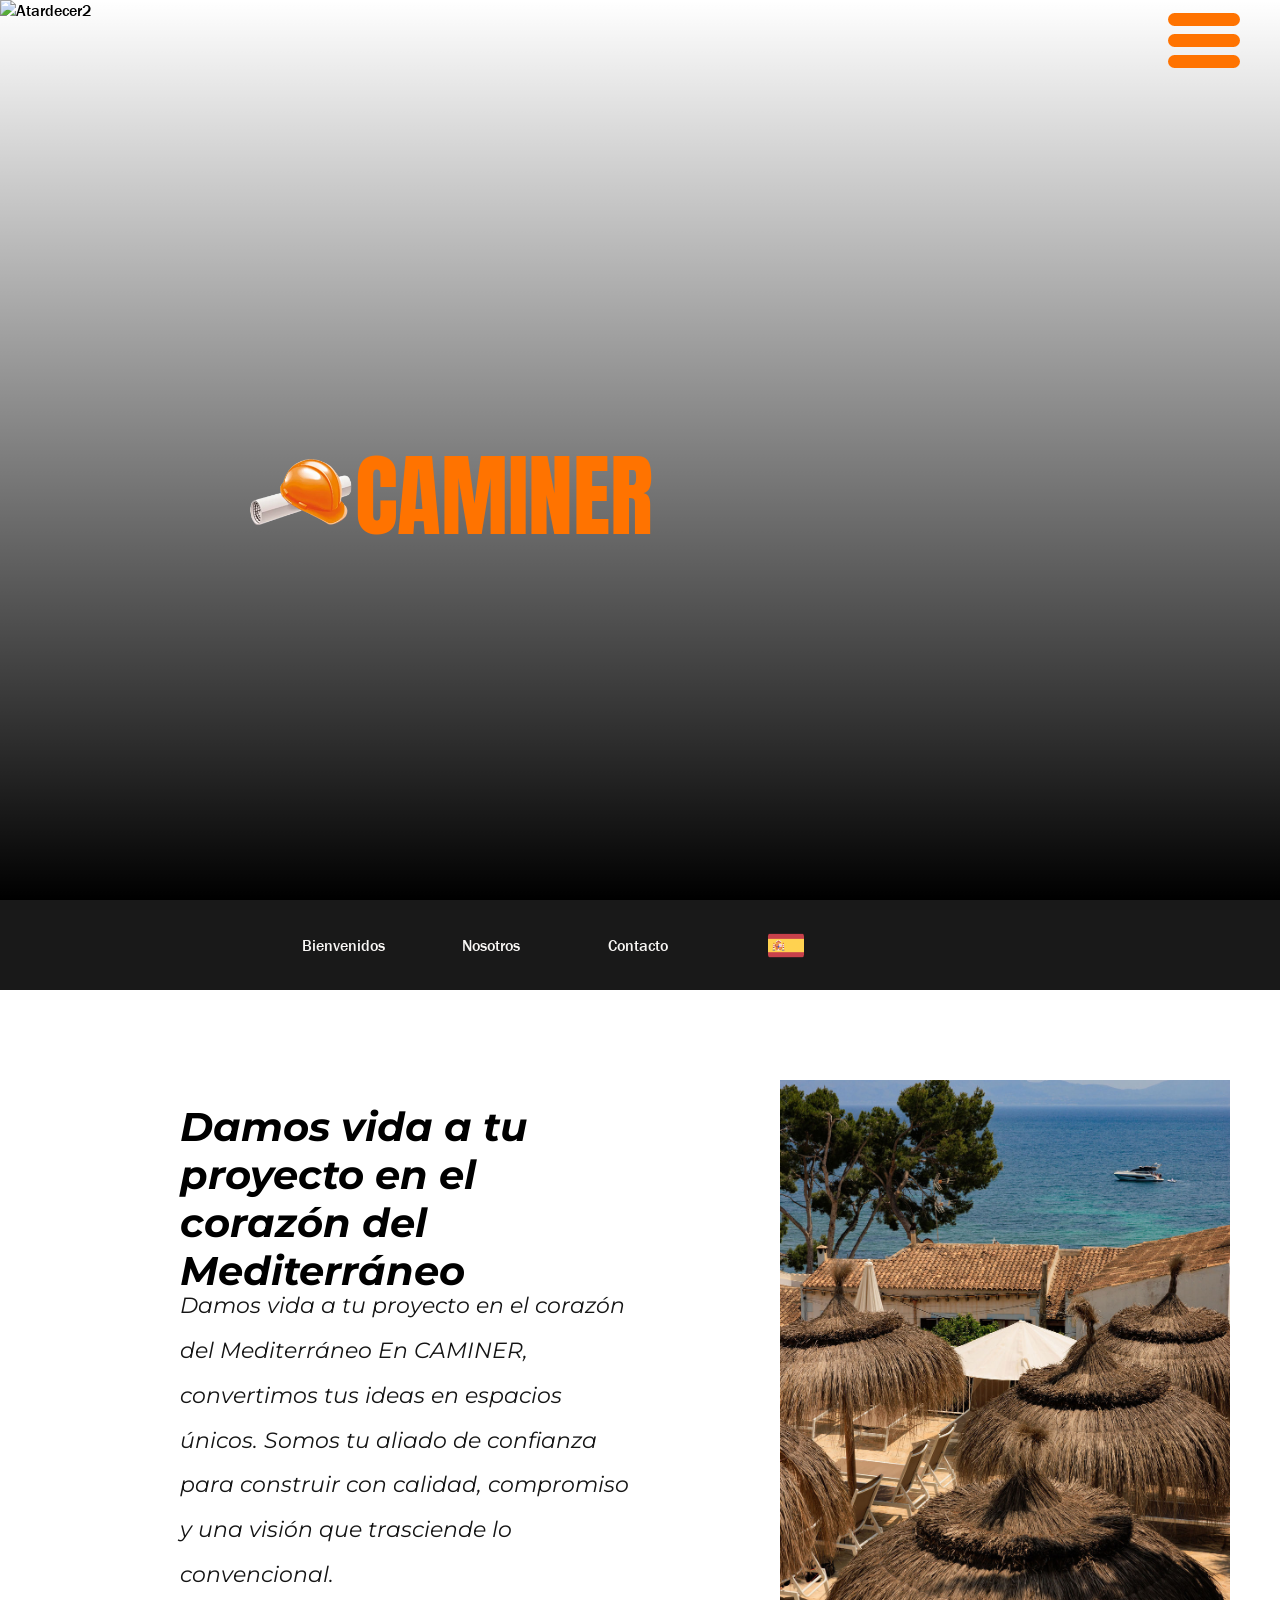
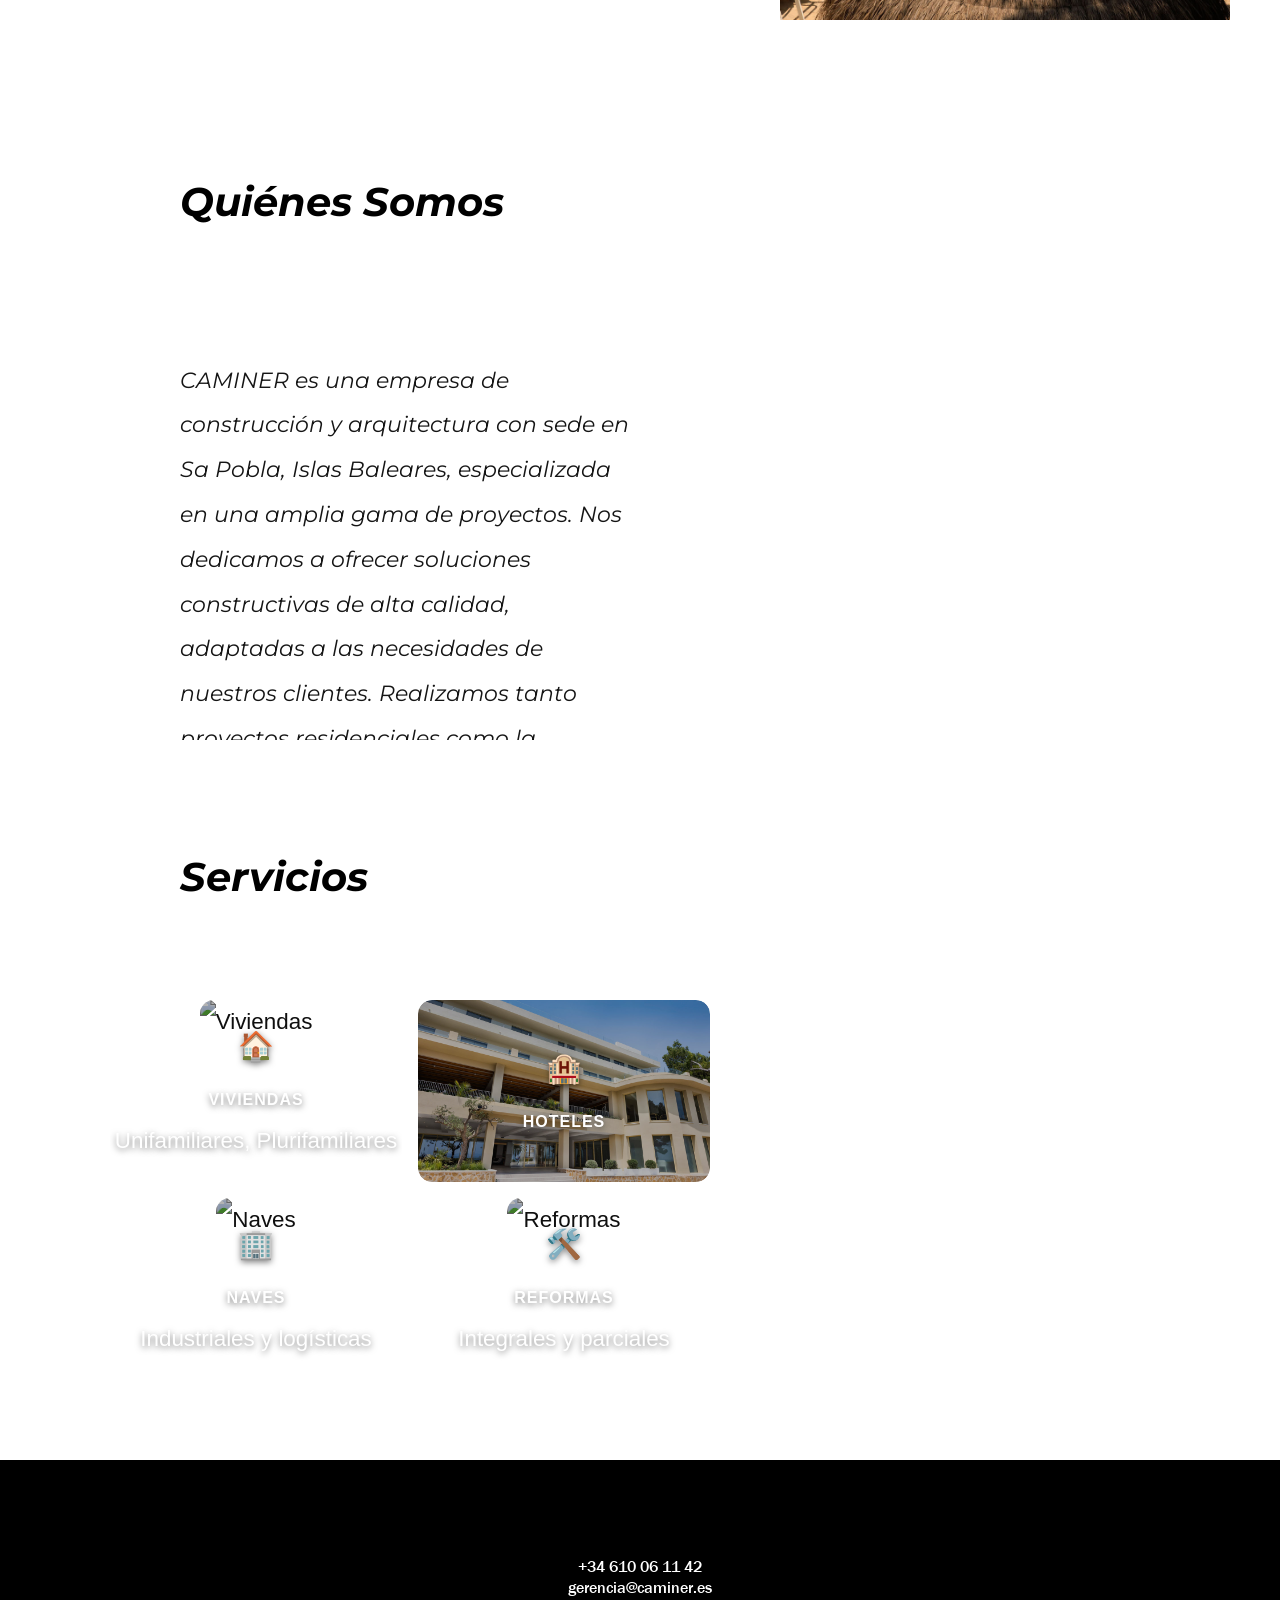
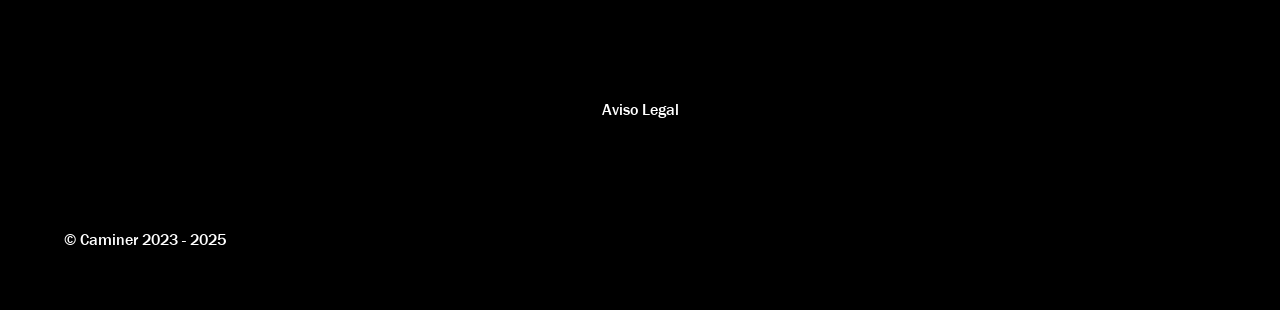
==== index.html @ f2d99aca "primer commit" ====
<!doctype html>
<html lang="en">
  <head>
    <meta charset="UTF-8" />
    <meta name="viewport" content="width=device-width, initial-scale=1.0" />
    <title>CAMINER</title>
    <link rel="icon" href="/fotos/LogoPNG.png" />
    <script
      src="https://kit.fontawesome.com/0a29920cf8.js"
      crossorigin="anonymous"
    ></script>
    <link rel="stylesheet" href="/css/style.css" />
    <script src="/js/main.js"></script>
  </head>
  <body>
    <div class="loader">
      <div class="svg-container">
        <svg
          id="plano"
          class="svg-path"
          xmlns="http://www.w3.org/2000/svg"
          viewBox="-10 -8 20 20"
        >
          <path
            d="M7.917 -1.957 C8.501 -1.906 8.955 -1.225 9.037 -0.065 C 9.062 0.265 9.106 1.117 8.666 1.589 L -8.219 7.224 C -8.508 7.317 -9.409 6.74 -9.674 5.322 C -9.698 5.13 -10.094 3.447 -9.133 2.642 z"
          />
        </svg>
        <svg
          id="casco"
          class="svg-path"
          xmlns="http://www.w3.org/2000/svg"
          viewBox="-10 -8 20 20"
        >
          <path
            d="M-3.652 -0.664 C -4.142 -0.344 -4.769 0.965 -3.357 2.422 C -2.365 3.395 -1.419 4.096 0.082 4.575 C 1.655 5.305 3.324 6.202 4.918 7.115 C 5.662 7.248 6.826 6.737 7.335 6.31 C 7.852 5.915 8.917 4.66 7.809 3.508 C 7.591 3.255 7.364 3.01 7.159 2.776 C 7.351 0.688 7.434 -1.425 5.561 -3.326 C 4.387 -4.686 2.113 -5.089 0.947 -4.961 C 0.49 -4.911 -2.585 -4.52 -3.652 -0.664 Z"
          />
        </svg>
      </div>
    </div>

    <div id="close__nav">
      <div id="menubar__1" class="menubar"></div>
      <div id="menubar__2" class="menubar"></div>
      <div id="menubar__3" class="menubar"></div>
    </div>
    <div id="div__drop">
      <nav id="nav">
        <ul id="nav__ul">
          <div title="logo caminer" id="logo__container__nav">
            <img
              title="logo caminer"
              id="logo__img__nav"
              src="/fotos/LogoPNG.png"
              alt="404"
            />
            <h1 id="header__div__h1__nav">CAMINER</h1>
          </div>
          <div id="state__changer__nav">
            <div id="state__changer__nav__modo">
              <!-- <p title="modo brillo" id="state__changer__nav__modo__p">Modo Oscuro <i class="fa-solid fa-moon"></i></p>-->
            </div>
            <div title="cambiar idioma" id="otrosIdiomasContainer">
              <div title="espanol" id="espanol__circle">
                <div id="espanol" class="header__nav__idioma__logo"></div>
              </div>
              <div title="english" id="ingles__circle">
                <div id="ingles" class="header__nav__idioma__logo"></div>
              </div>
              <!--    
                        <div title="deutsch" id="alemna__circle">
                            <div id="aleman" class="header__nav__idioma__logo"></div>
                        </div>
                        <div title="catala" id="catalan__circle">
                            <div id="catalan" class="header__nav__idioma__logo"></div>
                        </div>-->
            </div>
            <div title="cambiar idioma" id="state__changer__nav__idioma">
              <div
                id="espanol__container__nav"
                class="header__nav__idioma__nav"
              >
                <div id="espanol" class="header__nav__idioma__logo"></div>
              </div>
            </div>
          </div>
          <a title="index" href="index.html">
            <li id="nav1" class="nav__text">
              <p><b class="num__nav">1.</b>Home</p>
            </li>
          </a>
          <a title="contacto" href="/html/nosotros.html">
            <li id="nav2" class="nav__text">
              <p><b class="num__nav">2.</b>Contacto</p>
            </li>
          </a>

          <a href="/html/galeria_proyectos.html">
            <li id="nav3" class="nav__text">
              <p><b class="num__nav">3.</b>Galeria</p>
            </li>
          </a>
        </ul>
      </nav>
      <div id="image__changer">
        <iframe
          src="https://www.nuestrocatalogo.es/video/526356976?ap=false"
          scrolling="no"
          frameborder="no"
          align="center"
          height="100%"
          width="100%"
          allowfullscreen
        ></iframe>
        <!--
            <img id="nav__img__1" class="image__changer__img" src="../fotos_obra/Cocina.jpeg" alt="image not found">
            <img id="nav__img__2" class="image__changer__img" src="../fotos_obra/Pasillo.jpeg" alt="image not found">
            <img id="nav__img__3" class="image__changer__img" src="../fotos_obra/Tejas5.jpeg" alt="image not found">
            <img id="nav__img__4" class="image__changer__img" src="../fotos_obra/LaEscalera2.jpeg" alt="image not found">
            <img id="nav__img__5" class="image__changer__img" src="../fotos_obra/Escaleras.jpeg" alt="image not found">
            <img id="nav__img__6" class="image__changer__img" src="../fotos_obra/Scafolding.jpeg" alt="image not found">
            <img id="nav__img__7" class="image__changer__img" src="../fotos_obra/Marcas.jpeg" alt="image not found">
            -->
      </div>
    </div>
    <div id="main__image" class="">
      <!-- <div id="info__contacto">
            <h1 class="info__contacto__titulo">CONTACTO</h1>
            <div id="num__telef"><p>+34 610 06 11 42</p><p>Carrer Gran 112, 07420, Sa Pobla, Illes Balears</p><p>email@caminer.com</p></div>
        </div>-->
      <img
        class="main__image__img"
        src="/fotos_obra/final/1. PORTADA.JPG"
        alt="Atardecer2"
      />
      <!--  <div id="info">
            <div><p>
                <i class="fa-solid fa-phone"></i>   
                <a href="tel:+34610061142">+34 610 06 11 42</a>
            </p></div>
            <div><p>
                <i class="fa-solid fa-envelope"></i>    
                <a href="mailto:gerencia@caminer.es">gerencia@caminer.es</a>
            </p></div>
        </div>-->
    </div>

    <div id="realBody">
      <div id="header__div">
        <div id="logo__container">
          <img id="logo__img" src="/fotos/LogoPNG.png" alt="404" />
          <h1 id="header__div__h1">CAMINER</h1>
        </div>
        <div id="no__logo__container">
          <div id="header__nav__contacto" class="header__nav">
            <p>Contacto</p>
          </div>
          <div id="header__nav__nosotros" class="header__nav">
            <p>Nosotros</p>
          </div>
          <div id="header__nav__clientes" class="header__nav">
            <p>Clientes</p>
          </div>
          <div id="modoOscuroClaro" class="header__nav">
            <p id="modoOscuroClaro__p">
              Modo Oscuro <i class="fa-solid fa-moon"></i>
            </p>
          </div>
          <div id="header__nav__idioma" class="header__nav">
            <div id="espanol__container" class="header__nav__idioma">
              <div id="espanol" class="header__nav__idioma__logo"></div>
            </div>
            <div id="ingles__container" class="header__nav__idioma">
              <div id="ingles" class="header__nav__idioma__logo"></div>
            </div>
            <div id="aleman__container" class="header__nav__idioma">
              <div id="aleman" class="header__nav__idioma__logo"></div>
            </div>
            <div id="catalan__container" class="header__nav__idioma">
              <div id="catalan" class="header__nav__idioma__logo"></div>
            </div>
          </div>
        </div>
      </div>

      <div id="goup">
        <div id="flecha1" class="flecha"></div>
        <div id="flecha2" class="flecha"></div>
      </div>
      <div id="article__wrapper">
        <!-- <div id="ultimasobras"><h1>
                <div class="separador">
                <hr class="solid">
            </div></h1></div>
        -->
        <!--
                <div id="image-scroller">
                    
                    <button id="left-button">
                        <div class="left-button-arrow" id="left-button-arrow1" title="left-button"></div>
                        <div class="left-button-arrow" id="left-button-arrow2" title="right-button"></div>
                    </button>
                    <div id="images">
                        <a href="proyectos/proyecto__1.html">
                        <div class="images__container proyecto1">
                            <p class="vermas">ver más</p>
                            <img class="images__container__img" src="../fotos_por_obra/obra1/imgObra1__1.jpeg" alt="Image 1">
                        </div>
                        </a>
                        <a href="proyectos/proyecto__2.html">
                        <div class="images__container proyecto2">
                            <p class="vermas">ver más</p>
                            <img class="images__container__img" src="../fotos_por_obra/obra2/imgObra2__1.JPG" alt="Image 2">
                        </div>
                    </a>
                        <a href="proyectos/proyecto__1.html">
                        <div class="images__container proyecto1">
                            <p class="vermas">ver más</p>
                            <img class="images__container__img" src="../fotos_por_obra/obra1/imgObra1__1.jpeg" alt="Image 1">
                        </div>
                    </a>
                        <a href="proyectos/proyecto__2.html">
                        <div class="images__container proyecto2">
                            <p class="vermas">ver más</p>
                            <img class="images__container__img" src="../fotos_por_obra/obra2/imgObra2__1.JPG" alt="Image 2">
                        </div>
                    </a>
                        
                    </div>
                    <button id="right-button">
                        <div class="left-button-arrow" id="right-button-arrow1"></div>
                        <div class="left-button-arrow" id="right-button-arrow2"></div>
                    </button>
                </div>
            -->

        <article id="article1" class="articles">
          <div>
            <div class="separador">
              <b id="articles__titulo1" class="articles__titulo">Titulo</b>
            </div>
            <p id="article1__p" class="articles__p">
              Lorem ipsum, dolor sit amet consectetur adipisicing elit. Quisquam
              ea nam velit saepe, error sint architecto. Omnis praesentium
              aliquam aperiam officiis libero nihil illo corporis esse, cum
              dolorum rem repudiandae. Lorem ipsum, dolor sit amet consectetur
              adipisicing elit. Quisquam ea nam velit saepe, error sint
              architecto. Omnis praesentium aliquam aperiam officiis libero
              nihil illo corporis esse, cum dolorum rem repudiandae. Lorem
              ipsum, dolor sit amet consectetur adipisicing elit. Quisquam ea
              nam velit saepe, error sint architecto. Omnis praesentium aliquam
              aperiam officiis libero nihil illo corporis esse, cum dolorum rem
              repudiandae. Lorem ipsum, dolor sit amet consectetur adipisicing
              elit. Quisquam ea nam velit saepe, error sint architecto. Omnis
              praesentium aliquam aperiam officiis libero nihil illo corporis
              esse, cum dolorum rem repudiandae. Lorem ipsum, dolor sit amet
              consectetur adipisicing elit. Quisquam ea nam velit saepe, error
              sint architecto. Omnis praesentium aliquam aperiam officiis libero
              nihil illo corporis esse, cum dolorum rem repudiandae.s
            </p>
          </div>

          <div class="articles__img">
            <div id="article1__img" class="articles__img__inside"></div>
          </div>
        </article>

        <article id="article2" class="articles">
          <div>
            <div class="separador">
              <b id="articles__titulo2" class="articles__titulo">Titulo</b>
            </div>
            <p id="article2__p" class="articles__p">
              Lorem ipsum, dolor sit amet consectetur adipisicing elit. Quisquam
              ea nam velit saepe, error sint architecto. Omnis praesentium
              aliquam aperiam officiis libero nihil illo corporis esse, cum
              dolorum rem repudiandae. Lorem ipsum, dolor sit amet consectetur
              adipisicing elit. Quisquam ea nam velit saepe, error sint
              architecto. Omnis praesentium aliquam aperiam officiis libero
              nihil illo corporis esse, cum dolorum rem repudiandae. Lorem
              ipsum, dolor sit amet consectetur adipisicing elit. Quisquam ea
              nam velit saepe, error sint architecto. Omnis praesentium aliquam
              aperiam officiis libero nihil illo corporis esse, cum dolorum rem
              repudiandae. Lorem ipsum, dolor sit amet consectetur adipisicing
              elit. Quisquam ea nam velit saepe, error sint architecto. Omnis
              praesentium aliquam aperiam officiis libero nihil illo corporis
              esse, cum dolorum rem repudiandae. Lorem ipsum, dolor sit amet
              consectetur adipisicing elit. Quisquam ea nam velit saepe, error
              sint architecto. Omnis praesentium aliquam aperiam officiis libero
              nihil illo corporis esse, cum dolorum rem repudiandae.s
            </p>
          </div>

          <div class="articles__img">
            <div id="article2__img" class="articles__img__inside"></div>
          </div>
        </article>

        <article id="article3" class="articles">
          <div>
            <div class="separador">
              <b id="articles__titulo3" class="articles__titulo">Titulo</b>
            </div>
            <p id="article3__p" class="articles__p">
              Lorem ipsum, dolor sit amet consectetur adipisicing elit. Quisquam
              ea nam velit saepe, error sint architecto. Omnis praesentium
              aliquam aperiam officiis libero nihil illo corporis esse, cum
              dolorum rem repudiandae. Lorem ipsum, dolor sit amet consectetur
              adipisicing elit. Quisquam ea nam velit saepe, error sint
              architecto. Omnis praesentium aliquam aperiam officiis libero
              nihil illo corporis esse, cum dolorum rem repudiandae. Lorem
              ipsum, dolor sit amet consectetur adipisicing elit. Quisquam ea
              nam velit saepe, error sint architecto. Omnis praesentium aliquam
              aperiam officiis libero nihil illo corporis esse, cum dolorum rem
              repudiandae. Lorem ipsum, dolor sit amet consectetur adipisicing
              elit. Quisquam ea nam velit saepe, error sint architecto. Omnis
              praesentium aliquam aperiam officiis libero nihil illo corporis
              esse, cum dolorum rem repudiandae. Lorem ipsum, dolor sit amet
              consectetur adipisicing elit. Quisquam ea nam velit saepe, error
              sint architecto. Omnis praesentium aliquam aperiam officiis libero
              nihil illo corporis esse, cum dolorum rem repudiandae.s
            </p>
          </div>

          <div class="articles__img">
            <div id="article3__img" class="articles__img__inside"></div>
          </div>
        </article>
      </div>
    </div>
    <footer id="thefooter">
      <div id="thefooter__content">
        <div class="redesfooter contactoFooter">
          <div>
            <div>
              <p>
                <i class="fa-solid fa-phone"></i>
                <a href="tel:+34610061142">+34 610 06 11 42</a>
              </p>
            </div>
            <div>
              <p>
                <i class="fa-solid fa-envelope"></i>
                <a href="mailto:gerencia@caminer.es">gerencia@caminer.es</a>
              </p>
            </div>
          </div>
        </div>
        <div class="redesfooter">
          <a href="/html/avisolegal.html"><p id="aviso__p">Aviso Legal</p></a>
        </div>
        <div class="redesfooter bottomFooter">
          <div>
            <!--  <i class="fa-brands fa-x-twitter"></i>-->
            <i class="fa-brands fa-square-facebook"></i>
            <i class="fa-brands fa-instagram"></i>
            <!--  <i class="fa-brands fa-tiktok"></i>-->
          </div>
          <p>© Caminer 2023 - 2025</p>
        </div>
      </div>
    </footer>
  </body>
</html>
---- css/style.css ----
@import url('common.css');


body{
    background-color: white;
}

#main__image{
    overflow: hidden;
    /*background-image: url("../fotos_obra/Atardecer2.jpeg");*/
    background-size: cover;
    background-position: center;
    background-repeat: no-repeat;
    display: flex;
    align-items: center;
    justify-content: center;
    height: 100vh;
    width: 100vw;
}



.main__image__img{
    height: 100%;
    width: 100%;
    object-fit: cover;
}
#main__image::before {
    content: '';
    position: absolute;
    top: 0;
    left: 0;
    right: 0;
    bottom: 0;
    background: linear-gradient(to bottom, rgba(0, 0, 0, 0), rgba(0, 0, 0, 1));
    z-index: 1;
}
#info{
    display: grid;
    grid-template-columns: 1fr 1fr;
    justify-content: center;
    align-items: center;
    text-align: center;
    position: absolute;
    color: rgba(255, 255, 255, 1);
    height: 30vh;
    width: 100vw;
    bottom: 0;
    z-index: 5;
}
#info__contacto{
    color: var(--lightColor);
    position: absolute;
    display: flex;
    justify-content: center;
    align-items: center;
   /* background: var(--superDarkColor);*/
    border-radius: 4vh 4vh 4vh 4vh;
    right: 10vh;
    height: 50vh;
    width: 50vw;
}
.info__contacto__titulo{
    top: 4vh;
    font-size: 2.3em;
    position: absolute;
}
#num__telef{
    position: absolute;
    display: block;
    justify-content: center;
    align-items: center;
    text-align: center;
    font-size: 2em;
}
.articles{
    width: 100vw;
    height: 70vh;
    /*background: var(--superDarkColorTransparente);*/
    padding: 0 0 0 10vh;
    margin: 5vh 0 5vh 0;
    background: white;
    display: flex;
    align-items: center;
    justify-content: center;
    overflow: hidden;
}
.articles__img{
    height: 100%;
    width: 50vw;
    background: white;
    display: flex;
    align-items: center;
    justify-content: center;
    background-size: cover;
    background-position: center;
    background-repeat: no-repeat;
}

#article1{
    width: 100%;
    opacity: 0;
    transition: opacity 900ms ease;
}
#article2{
    width: 100%;
    opacity: 0;
    transition: opacity 900ms ease;
}
#article3{
    width: 100%;
    opacity: 0;
    transition: opacity 900ms ease;
    
}
#article3__p{
    padding: 0;
}
.articles__img__inside{
    height: 60vh;
    width: 50vh;
    background-size: cover;
    background-position: center;
    
}
#article1__img{
    background-image: url("../fotos_obra/final/2.\ Damos\ Vida\ a\ tu\ proyecto\ .jpg");
}
#article2__img{
    background-image: url("../fotos_obra/final/3.\ Servicios\ que\ ofrecemos\ .JPG");
}
#article3__img{
    background-image: url("../fotos_obra/final/4.\ Contacto.JPG");
}
.articles__p{
   /* background-color: red;*/
   font-family: 'Monsterrat';
   font-size: 1.4em;
    padding: 10vh;
    display:grid;
    align-items: center;
    justify-content: center;
    height: 55vh;
    width: 50vw;
    overflow: visible;
    overflow-x: hidden;
    color: rgb(21, 21, 21);
    background: white; 
    line-height: 2;

}


.articles__titulo{
    font-family: 'Monsterrat';
    margin: 10vh 0 2vh 5vh;
    width: 30vw;
    line-height: 1.2;
    font-size: 2.5em;
    color: black;
}

#realBody{
    width: 100vw;
}

#logo__container{
    transition: 500ms;
    top: -60vh;
    margin: 0 0 0 10vh;
    position: absolute;
    width: 80vh;
    height: 30vh;
    display: flex;
    z-index: 900;
    justify-content: center;
    align-items: center;
    background: none;
    border-radius: 1vh 1vh 1vh 1vh;
    font-size: 10vh;
}
#logo__img{
    height: 22vh;
}
.images__container{
    height: 30vh;
    background-color: var(--superDarkColor);
}
#image-scroller {
    display: flex;
    height: 30vh;
    width: 100vw;
    align-items: center;
    margin: 0vh 0 0 0;
    background: var(--superDarkColor);
}

#images {
    position: absolute;
    left: -30vw;
    display: flex;
    width: 130vw;
    overflow: hidden;
    transform: 1s;
}
#left-button{
    cursor: pointer;
    left: 0vw;
    position: absolute;
    width: 10vw;
    height: 30vh;
    border: 0;
    background: linear-gradient(to left, transparent, black);
    z-index: 150;
}
#right-button{
    cursor: pointer;
    width: 10vw;
    right: 0;
    position: absolute;
    border: 0;
    height: 30vh;
    background: linear-gradient(to right, transparent, black);
}
.vermas{
    position: absolute;
    bottom: 0;
    width: 30vw;
    background: var(--superDarkColor);
    text-align: center;
    opacity: 0;
    color: var(--lightColor);
}
.images__container__img{
    transition: 200ms;
    height: 30vh;
    width: 32.5vw;
    object-fit: cover;
}
.images__container:hover .images__container__img{
    transition: 200ms;
    transform: translateY(-5vh);
}
.images__container:hover .vermas{
    opacity: 1;
}
#left-button{
    display: flex;
    align-items: center;
    justify-content: center;
}
#right-button{
    display: flex;
    align-items: center;
    justify-content: center;
}
.left-button-arrow{
    transition: 200ms;
    position: absolute;
    width: 6vh;
    height: 2vh;
    border-radius: 3vh 3vh 3vh 3vh;
    background: orange;
    opacity: 0;
}
#left-button:hover .left-button-arrow{
    opacity: 1;
}
#right-button:hover .left-button-arrow{
    opacity: 1;
}
#left-button-arrow1{
    transform: rotate(45deg) translateX(2vh);
}
#left-button-arrow2{
    transform: rotate(-45deg) translateX(2vh);
}
#right-button-arrow2{
    transform: rotate(45deg) translateX(-2vh);
}
#right-button-arrow1{
    transform: rotate(-45deg) translateX(-2vh);
}
#ultimasobras{
    width: 100%;
    display: flex;
    justify-content: center;
    align-items: center;
    text-align: center;
    height: 10vh;
    background: white;
    color: var(--lightColor)
}
#modoOscuroClaro{
display: none;    
}
#goup{
    z-index: 560;
}
#header__div{
    z-index: 550;
}
#header__div__h1{
    font-family: 'FuenteImpact';
    font-weight: 100;
}
.separador{
    height: 20vh;
    width: 100%;
    display: flex;
}
#no__logo__container{
    background: rgba(0, 0, 0, 0.9); /* fondo blanco con baja opacidad */
  backdrop-filter: blur(12px) saturate(100%);
  -webkit-backdrop-filter: blur(12px) saturate(180%); /* para Safari */
}




.servicios {
  text-align: center;
  font-family: 'Gotham', sans-serif;
  padding: 2rem 1rem;
}

.servicios h2 {
  letter-spacing: 2px;
  font-weight: 600;
  margin-bottom: 1.5rem;
  font-size: 1.8rem;
}

.servicios-grid {
  display: grid;
  grid-template-columns: repeat(2, 1fr);
  grid-template-rows: repeat(2, auto);
  gap: 1rem;
  justify-content: center;
  align-items: center;
  max-width: 600px;
  margin: 0 auto;
}

.servicio {
  position: relative;
  overflow: hidden;
  border-radius: 14px;
  width: 100%;
  aspect-ratio: 16/10; /* mantiene proporción */
  max-width: 400px; /* 👈 reduce el tamaño */
}

.servicio img {
  width: 100%;
  height: 100%;
  object-fit: cover;
  filter: brightness(70%);
  transition: transform 0.3s ease, filter 0.3s ease;
  border-radius: 14px;
}

.servicio:hover img {
  transform: scale(1.05);
  filter: brightness(50%);
}

.overlay {
  position: absolute;
  inset: 0;
  display: flex;
  flex-direction: column;
  align-items: center;
  justify-content: center;
  color: white;
  text-shadow: 0 2px 6px rgba(0, 0, 0, 0.5);
}

.icon {
  font-size: 1.8rem;
  margin-bottom: 0.3rem;
}

h3 {
  margin: 0.2rem 0;
  font-size: 1rem;
  letter-spacing: 1px;
}

#videoContainer{
        background-color: red;
    }


.valores {
  list-style: none;
  padding: 0;
  margin-top: 1rem;
  font-family: 'Gotham', sans-serif;
  line-height: 1.6;
}

.valores li {
  margin-bottom: 0.8rem;
  text-align: left;
  max-width: 800px;
  margin-left: auto;
  margin-right: auto;
  color: black;
}

.valores b {
  font-weight: 600;
}

@media only screen and (max-width:820px){
    
.servicios {
    scale: 0.7;
}

    .separador{
    height: 10vh;
    width: 100%;
    display: flex;
}
    .articles__titulo{
        width: 100%;
        font-size: 1.2em;
        line-height: normal;
    }
    #no__logo__container{
        display: none;
    }
    #left-button{
        width: 10vh;
    }
    #right-button{
        width: 10vh;
    }
    .vermas{
        width: 100vw;
    }
    .images__container__img{
        width: 100vw;
    }
    #images{
        left: 0;
        width: 100vw;
    }
    #info{
        grid-template-columns: 1fr;
    }
    #nav{
        width: 100vw;
    }
    #nav__ul{
        width: 70vw;
    }
    #image__changer{
        width: 0;
    }
    .header__nav{
        display: none;
    }
    .articles{
        display: block;
        padding: 0;
        margin: 0;
        height: 100vh;
    }
    .articles__p{
        overflow: scroll;
        overflow-x: hidden;
        font-size: 0.7em !important;
        padding: 10vh 10vh 20vh 10vh;
        width: 100vw;
        border-radius: 0;
    }
    .articles__img{
        height: 30vh;
        width: 100%;
    }
    #aleman__container{
        display: none;
    }
    #header__nav__idioma{
        position: absolute;
        right: 15vh;
    }
    #close__nav{
        transform: scale(0.7);
    }
    #logo__container{
        width: 50vw !important;
        height: 10vh !important;
        transform: scale(1);
        font-size: 3vh !important;
        margin: 0 0 0 3vh !important;
        background: rgba(0, 0, 0, 0);
    }
    .logoengrandecer{
        transform: scale(2);
    }
    #info__contacto{
        display: none;
    }
    #logo__img{
        height: 10vh !important;
    }
}
@media only screen and (max-width: 550px){
    
    #close__nav{
        right: 2vh;
    }
    .nav__text{
        font-size: 1em;
    }
}
@media only screen and (max-width: 390px){
    #goup{
        transform: scale(0.5);
    }
    #no__logo__container{
        display: none;
    }
}
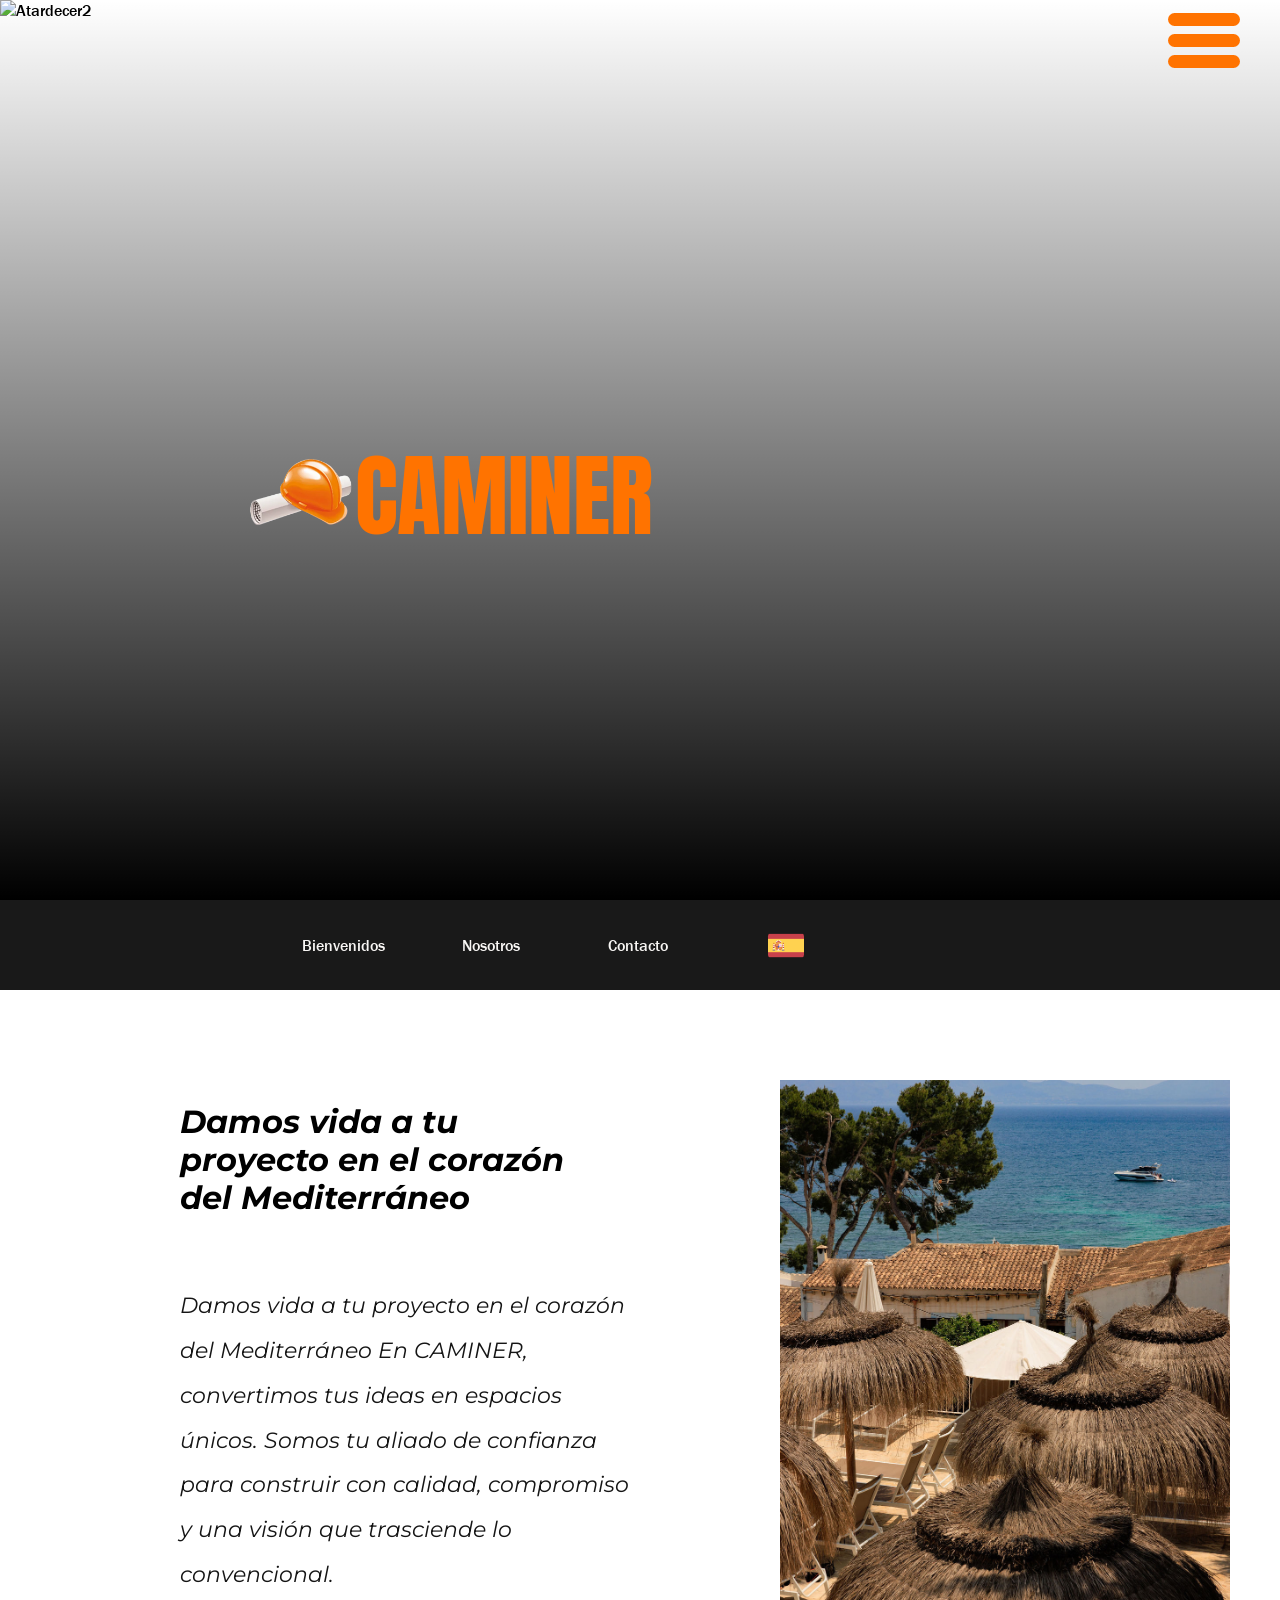
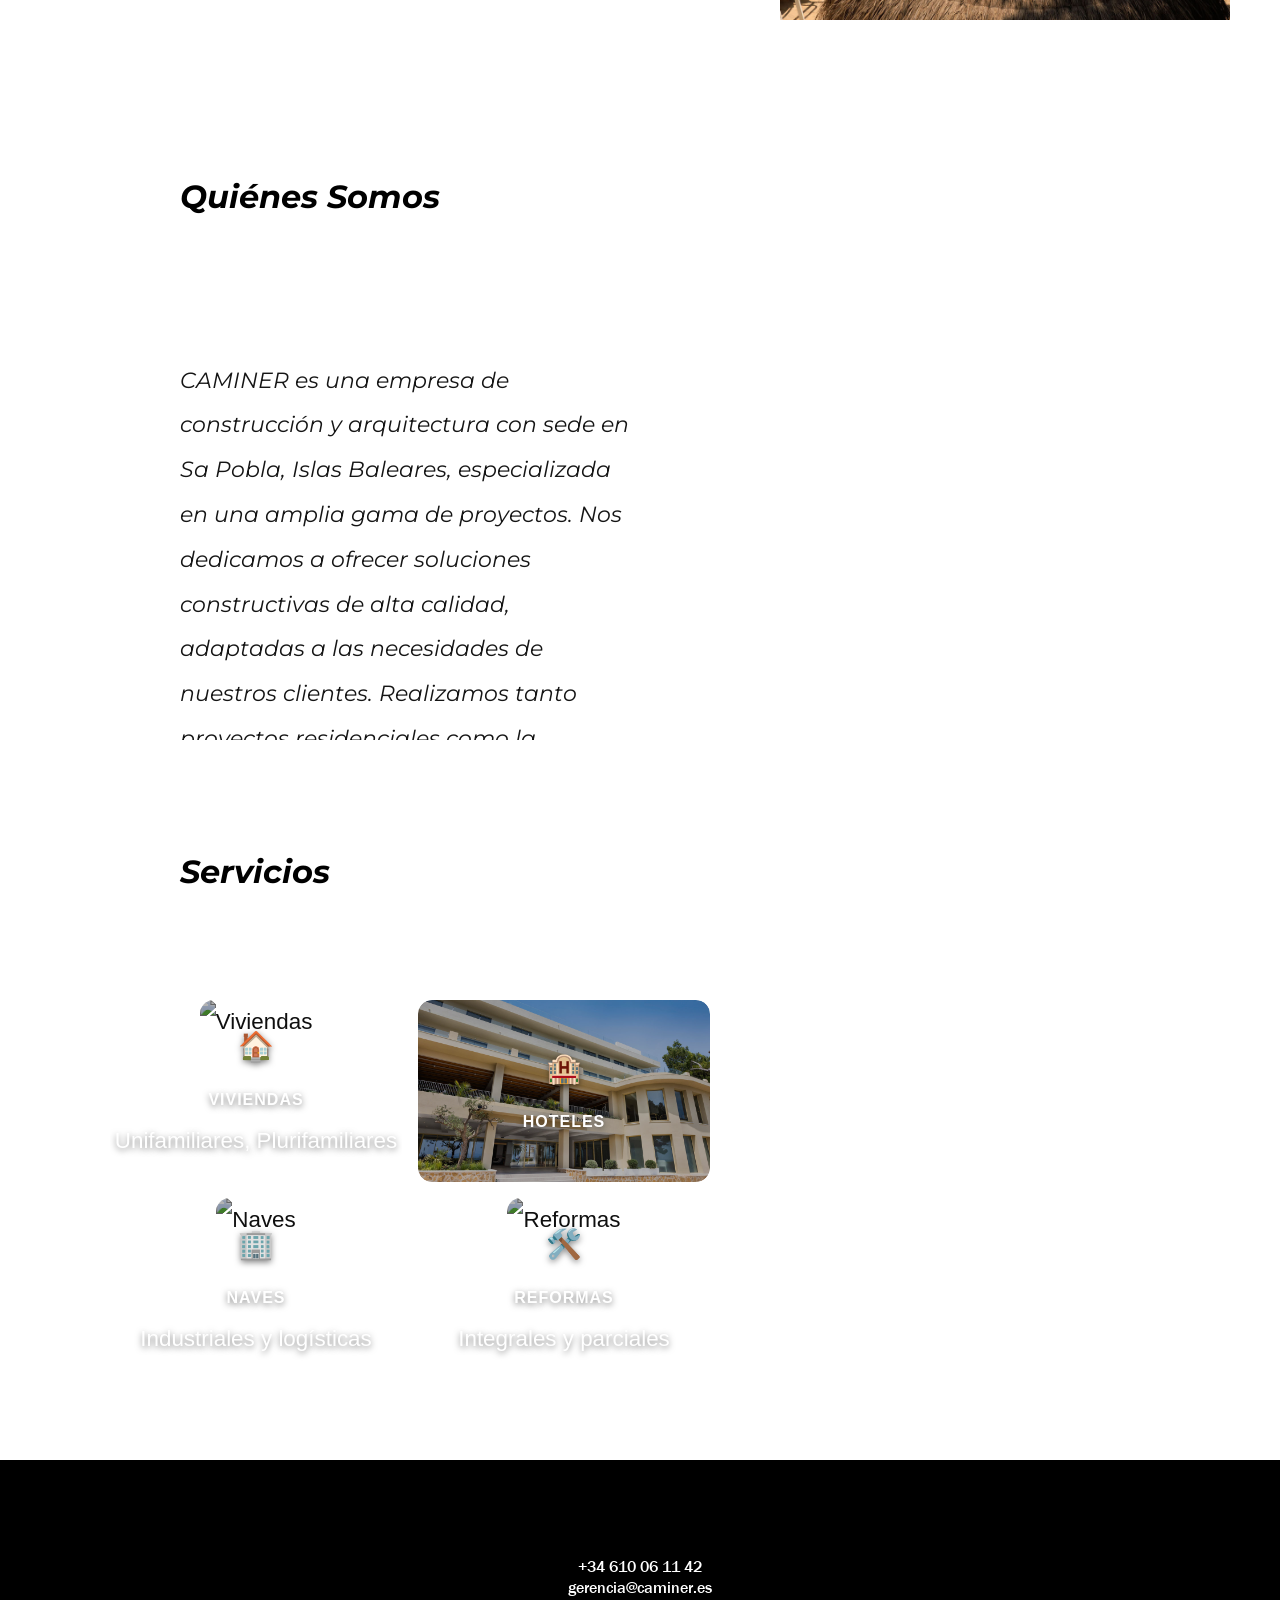
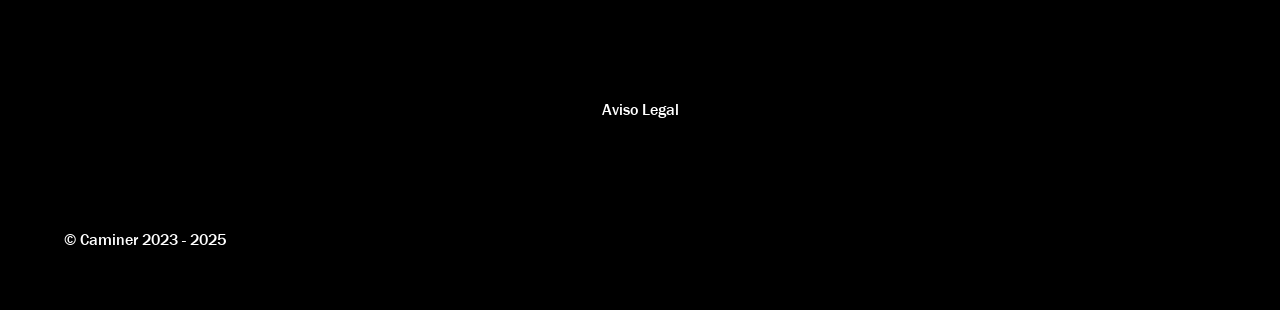
==== commit 16e013db: "arreglando cosas" ====
--- a/index.html
+++ b/index.html
@@ -146,10 +146,14 @@
 
     <div id="realBody">
       <div id="header__div">
-        <div id="logo__container">
-          <img id="logo__img" src="/fotos/LogoPNG.png" alt="404" />
+        <a
+          href="../index.html"
+          id="logo__container"
+          style="text-decoration: none; display: flex"
+        >
+          <img id="logo__img" src="../fotos/LogoPNG.png" alt="Logo" />
           <h1 id="header__div__h1">CAMINER</h1>
-        </div>
+        </a>
         <div id="no__logo__container">
           <div id="header__nav__contacto" class="header__nav">
             <p>Contacto</p>
--- a/css/style.css
+++ b/css/style.css
@@ -1,326 +1,316 @@
-@import url('common.css');
-
-
-body{
-    background-color: white;
-}
-
-#main__image{
-    overflow: hidden;
-    /*background-image: url("../fotos_obra/Atardecer2.jpeg");*/
-    background-size: cover;
-    background-position: center;
-    background-repeat: no-repeat;
-    display: flex;
-    align-items: center;
-    justify-content: center;
-    height: 100vh;
-    width: 100vw;
-}
-
-
-
-.main__image__img{
-    height: 100%;
-    width: 100%;
-    object-fit: cover;
+@import url("common.css");
+
+body {
+  background-color: white;
+}
+
+#main__image {
+  overflow: hidden;
+  /*background-image: url("../fotos_obra/Atardecer2.jpeg");*/
+  background-size: cover;
+  background-position: center;
+  background-repeat: no-repeat;
+  display: flex;
+  align-items: center;
+  justify-content: center;
+  height: 100vh;
+  width: 100vw;
+}
+
+.main__image__img {
+  height: 100%;
+  width: 100%;
+  object-fit: cover;
 }
 #main__image::before {
-    content: '';
-    position: absolute;
-    top: 0;
-    left: 0;
-    right: 0;
-    bottom: 0;
-    background: linear-gradient(to bottom, rgba(0, 0, 0, 0), rgba(0, 0, 0, 1));
-    z-index: 1;
-}
-#info{
-    display: grid;
-    grid-template-columns: 1fr 1fr;
-    justify-content: center;
-    align-items: center;
-    text-align: center;
-    position: absolute;
-    color: rgba(255, 255, 255, 1);
-    height: 30vh;
-    width: 100vw;
-    bottom: 0;
-    z-index: 5;
-}
-#info__contacto{
-    color: var(--lightColor);
-    position: absolute;
-    display: flex;
-    justify-content: center;
-    align-items: center;
-   /* background: var(--superDarkColor);*/
-    border-radius: 4vh 4vh 4vh 4vh;
-    right: 10vh;
-    height: 50vh;
-    width: 50vw;
-}
-.info__contacto__titulo{
-    top: 4vh;
-    font-size: 2.3em;
-    position: absolute;
-}
-#num__telef{
-    position: absolute;
-    display: block;
-    justify-content: center;
-    align-items: center;
-    text-align: center;
-    font-size: 2em;
-}
-.articles{
-    width: 100vw;
-    height: 70vh;
-    /*background: var(--superDarkColorTransparente);*/
-    padding: 0 0 0 10vh;
-    margin: 5vh 0 5vh 0;
-    background: white;
-    display: flex;
-    align-items: center;
-    justify-content: center;
-    overflow: hidden;
-}
-.articles__img{
-    height: 100%;
-    width: 50vw;
-    background: white;
-    display: flex;
-    align-items: center;
-    justify-content: center;
-    background-size: cover;
-    background-position: center;
-    background-repeat: no-repeat;
-}
-
-#article1{
-    width: 100%;
-    opacity: 0;
-    transition: opacity 900ms ease;
-}
-#article2{
-    width: 100%;
-    opacity: 0;
-    transition: opacity 900ms ease;
-}
-#article3{
-    width: 100%;
-    opacity: 0;
-    transition: opacity 900ms ease;
-    
-}
-#article3__p{
-    padding: 0;
-}
-.articles__img__inside{
-    height: 60vh;
-    width: 50vh;
-    background-size: cover;
-    background-position: center;
-    
-}
-#article1__img{
-    background-image: url("../fotos_obra/final/2.\ Damos\ Vida\ a\ tu\ proyecto\ .jpg");
-}
-#article2__img{
-    background-image: url("../fotos_obra/final/3.\ Servicios\ que\ ofrecemos\ .JPG");
-}
-#article3__img{
-    background-image: url("../fotos_obra/final/4.\ Contacto.JPG");
-}
-.articles__p{
-   /* background-color: red;*/
-   font-family: 'Monsterrat';
-   font-size: 1.4em;
-    padding: 10vh;
-    display:grid;
-    align-items: center;
-    justify-content: center;
-    height: 55vh;
-    width: 50vw;
-    overflow: visible;
-    overflow-x: hidden;
-    color: rgb(21, 21, 21);
-    background: white; 
-    line-height: 2;
-
-}
-
-
-.articles__titulo{
-    font-family: 'Monsterrat';
-    margin: 10vh 0 2vh 5vh;
-    width: 30vw;
-    line-height: 1.2;
-    font-size: 2.5em;
-    color: black;
-}
-
-#realBody{
-    width: 100vw;
-}
-
-#logo__container{
-    transition: 500ms;
-    top: -60vh;
-    margin: 0 0 0 10vh;
-    position: absolute;
-    width: 80vh;
-    height: 30vh;
-    display: flex;
-    z-index: 900;
-    justify-content: center;
-    align-items: center;
-    background: none;
-    border-radius: 1vh 1vh 1vh 1vh;
-    font-size: 10vh;
-}
-#logo__img{
-    height: 22vh;
-}
-.images__container{
-    height: 30vh;
-    background-color: var(--superDarkColor);
+  content: "";
+  position: absolute;
+  top: 0;
+  left: 0;
+  right: 0;
+  bottom: 0;
+  background: linear-gradient(to bottom, rgba(0, 0, 0, 0), rgba(0, 0, 0, 1));
+  z-index: 1;
+}
+#info {
+  display: grid;
+  grid-template-columns: 1fr 1fr;
+  justify-content: center;
+  align-items: center;
+  text-align: center;
+  position: absolute;
+  color: rgba(255, 255, 255, 1);
+  height: 30vh;
+  width: 100vw;
+  bottom: 0;
+  z-index: 5;
+}
+#info__contacto {
+  color: var(--lightColor);
+  position: absolute;
+  display: flex;
+  justify-content: center;
+  align-items: center;
+  /* background: var(--superDarkColor);*/
+  border-radius: 4vh 4vh 4vh 4vh;
+  right: 10vh;
+  height: 50vh;
+  width: 50vw;
+}
+.info__contacto__titulo {
+  top: 4vh;
+  font-size: 2.3em;
+  position: absolute;
+}
+#num__telef {
+  position: absolute;
+  display: block;
+  justify-content: center;
+  align-items: center;
+  text-align: center;
+  font-size: 2em;
+}
+.articles {
+  width: 100vw;
+  height: 70vh;
+  /*background: var(--superDarkColorTransparente);*/
+  padding: 0 0 0 10vh;
+  margin: 5vh 0 5vh 0;
+  background: white;
+  display: flex;
+  align-items: center;
+  justify-content: center;
+  overflow: hidden;
+}
+.articles__img {
+  height: 100%;
+  width: 50vw;
+  background: white;
+  display: flex;
+  align-items: center;
+  justify-content: center;
+  background-size: cover;
+  background-position: center;
+  background-repeat: no-repeat;
+}
+
+#article1 {
+  width: 100%;
+  opacity: 0;
+  transition: opacity 900ms ease;
+}
+#article2 {
+  width: 100%;
+  opacity: 0;
+  transition: opacity 900ms ease;
+}
+#article3 {
+  width: 100%;
+  opacity: 0;
+  transition: opacity 900ms ease;
+}
+#article3__p {
+  padding: 0;
+}
+.articles__img__inside {
+  height: 60vh;
+  width: 50vh;
+  background-size: cover;
+  background-position: center;
+}
+#article1__img {
+  background-image: url("../fotos_obra/final/2.\ Damos\ Vida\ a\ tu\ proyecto\ .jpg");
+}
+#article2__img {
+  background-image: url("../fotos_obra/final/3.\ Servicios\ que\ ofrecemos\ .JPG");
+}
+#article3__img {
+  background-image: url("../fotos_obra/final/4.\ Contacto.JPG");
+}
+.articles__p {
+  /* background-color: red;*/
+  font-family: "Monsterrat";
+  font-size: 1.4em;
+  padding: 10vh;
+  display: grid;
+  align-items: center;
+  justify-content: center;
+  height: 55vh;
+  width: 50vw;
+  overflow: visible;
+  overflow-x: hidden;
+  color: rgb(21, 21, 21);
+  background: white;
+  line-height: 2;
+}
+
+.articles__titulo {
+  font-family: "Monsterrat";
+  margin: 10vh 0 2vh 5vh;
+  width: 30vw;
+  line-height: 1.2;
+  font-size: 2em;
+  color: black;
+}
+
+#realBody {
+  width: 100vw;
+}
+
+#logo__container {
+  transition: 500ms;
+  top: -60vh;
+  margin: 0 0 0 10vh;
+  position: absolute;
+  width: 80vh;
+  height: 30vh;
+  display: flex;
+  z-index: 900;
+  justify-content: center;
+  align-items: center;
+  background: none;
+  border-radius: 1vh 1vh 1vh 1vh;
+  font-size: 10vh;
+}
+#logo__img {
+  height: 22vh;
+}
+.images__container {
+  height: 30vh;
+  background-color: var(--superDarkColor);
 }
 #image-scroller {
-    display: flex;
-    height: 30vh;
-    width: 100vw;
-    align-items: center;
-    margin: 0vh 0 0 0;
-    background: var(--superDarkColor);
+  display: flex;
+  height: 30vh;
+  width: 100vw;
+  align-items: center;
+  margin: 0vh 0 0 0;
+  background: var(--superDarkColor);
 }
 
 #images {
-    position: absolute;
-    left: -30vw;
-    display: flex;
-    width: 130vw;
-    overflow: hidden;
-    transform: 1s;
-}
-#left-button{
-    cursor: pointer;
-    left: 0vw;
-    position: absolute;
-    width: 10vw;
-    height: 30vh;
-    border: 0;
-    background: linear-gradient(to left, transparent, black);
-    z-index: 150;
-}
-#right-button{
-    cursor: pointer;
-    width: 10vw;
-    right: 0;
-    position: absolute;
-    border: 0;
-    height: 30vh;
-    background: linear-gradient(to right, transparent, black);
-}
-.vermas{
-    position: absolute;
-    bottom: 0;
-    width: 30vw;
-    background: var(--superDarkColor);
-    text-align: center;
-    opacity: 0;
-    color: var(--lightColor);
-}
-.images__container__img{
-    transition: 200ms;
-    height: 30vh;
-    width: 32.5vw;
-    object-fit: cover;
-}
-.images__container:hover .images__container__img{
-    transition: 200ms;
-    transform: translateY(-5vh);
-}
-.images__container:hover .vermas{
-    opacity: 1;
-}
-#left-button{
-    display: flex;
-    align-items: center;
-    justify-content: center;
-}
-#right-button{
-    display: flex;
-    align-items: center;
-    justify-content: center;
-}
-.left-button-arrow{
-    transition: 200ms;
-    position: absolute;
-    width: 6vh;
-    height: 2vh;
-    border-radius: 3vh 3vh 3vh 3vh;
-    background: orange;
-    opacity: 0;
-}
-#left-button:hover .left-button-arrow{
-    opacity: 1;
-}
-#right-button:hover .left-button-arrow{
-    opacity: 1;
-}
-#left-button-arrow1{
-    transform: rotate(45deg) translateX(2vh);
-}
-#left-button-arrow2{
-    transform: rotate(-45deg) translateX(2vh);
-}
-#right-button-arrow2{
-    transform: rotate(45deg) translateX(-2vh);
-}
-#right-button-arrow1{
-    transform: rotate(-45deg) translateX(-2vh);
-}
-#ultimasobras{
-    width: 100%;
-    display: flex;
-    justify-content: center;
-    align-items: center;
-    text-align: center;
-    height: 10vh;
-    background: white;
-    color: var(--lightColor)
-}
-#modoOscuroClaro{
-display: none;    
-}
-#goup{
-    z-index: 560;
-}
-#header__div{
-    z-index: 550;
-}
-#header__div__h1{
-    font-family: 'FuenteImpact';
-    font-weight: 100;
-}
-.separador{
-    height: 20vh;
-    width: 100%;
-    display: flex;
-}
-#no__logo__container{
-    background: rgba(0, 0, 0, 0.9); /* fondo blanco con baja opacidad */
+  position: absolute;
+  left: -30vw;
+  display: flex;
+  width: 130vw;
+  overflow: hidden;
+  transform: 1s;
+}
+#left-button {
+  cursor: pointer;
+  left: 0vw;
+  position: absolute;
+  width: 10vw;
+  height: 30vh;
+  border: 0;
+  background: linear-gradient(to left, transparent, black);
+  z-index: 150;
+}
+#right-button {
+  cursor: pointer;
+  width: 10vw;
+  right: 0;
+  position: absolute;
+  border: 0;
+  height: 30vh;
+  background: linear-gradient(to right, transparent, black);
+}
+.vermas {
+  position: absolute;
+  bottom: 0;
+  width: 30vw;
+  background: var(--superDarkColor);
+  text-align: center;
+  opacity: 0;
+  color: var(--lightColor);
+}
+.images__container__img {
+  transition: 200ms;
+  height: 30vh;
+  width: 32.5vw;
+  object-fit: cover;
+}
+.images__container:hover .images__container__img {
+  transition: 200ms;
+  transform: translateY(-5vh);
+}
+.images__container:hover .vermas {
+  opacity: 1;
+}
+#left-button {
+  display: flex;
+  align-items: center;
+  justify-content: center;
+}
+#right-button {
+  display: flex;
+  align-items: center;
+  justify-content: center;
+}
+.left-button-arrow {
+  transition: 200ms;
+  position: absolute;
+  width: 6vh;
+  height: 2vh;
+  border-radius: 3vh 3vh 3vh 3vh;
+  background: orange;
+  opacity: 0;
+}
+#left-button:hover .left-button-arrow {
+  opacity: 1;
+}
+#right-button:hover .left-button-arrow {
+  opacity: 1;
+}
+#left-button-arrow1 {
+  transform: rotate(45deg) translateX(2vh);
+}
+#left-button-arrow2 {
+  transform: rotate(-45deg) translateX(2vh);
+}
+#right-button-arrow2 {
+  transform: rotate(45deg) translateX(-2vh);
+}
+#right-button-arrow1 {
+  transform: rotate(-45deg) translateX(-2vh);
+}
+#ultimasobras {
+  width: 100%;
+  display: flex;
+  justify-content: center;
+  align-items: center;
+  text-align: center;
+  height: 10vh;
+  background: white;
+  color: var(--lightColor);
+}
+#modoOscuroClaro {
+  display: none;
+}
+#goup {
+  z-index: 560;
+}
+#header__div {
+  z-index: 550;
+}
+#header__div__h1 {
+  font-family: "FuenteImpact";
+  font-weight: 100;
+}
+.separador {
+  height: 20vh;
+  width: 100%;
+  display: flex;
+}
+#no__logo__container {
+  background: rgba(0, 0, 0, 0.9); /* fondo blanco con baja opacidad */
   backdrop-filter: blur(12px) saturate(100%);
   -webkit-backdrop-filter: blur(12px) saturate(180%); /* para Safari */
 }
 
-
-
-
 .servicios {
   text-align: center;
-  font-family: 'Gotham', sans-serif;
+  font-family: "Gotham", sans-serif;
   padding: 2rem 1rem;
 }
 
@@ -356,7 +346,9 @@
   height: 100%;
   object-fit: cover;
   filter: brightness(70%);
-  transition: transform 0.3s ease, filter 0.3s ease;
+  transition:
+    transform 0.3s ease,
+    filter 0.3s ease;
   border-radius: 14px;
 }
 
@@ -387,16 +379,15 @@
   letter-spacing: 1px;
 }
 
-#videoContainer{
-        background-color: red;
-    }
-
+#videoContainer {
+  background-color: red;
+}
 
 .valores {
   list-style: none;
   padding: 0;
   margin-top: 1rem;
-  font-family: 'Gotham', sans-serif;
+  font-family: "Gotham", sans-serif;
   line-height: 1.6;
 }
 
@@ -413,116 +404,114 @@
   font-weight: 600;
 }
 
-@media only screen and (max-width:820px){
-    
-.servicios {
+@media only screen and (max-width: 820px) {
+  .servicios {
     scale: 0.7;
-}
-
-    .separador{
+  }
+
+  .separador {
     height: 10vh;
     width: 100%;
     display: flex;
-}
-    .articles__titulo{
-        width: 100%;
-        font-size: 1.2em;
-        line-height: normal;
-    }
-    #no__logo__container{
-        display: none;
-    }
-    #left-button{
-        width: 10vh;
-    }
-    #right-button{
-        width: 10vh;
-    }
-    .vermas{
-        width: 100vw;
-    }
-    .images__container__img{
-        width: 100vw;
-    }
-    #images{
-        left: 0;
-        width: 100vw;
-    }
-    #info{
-        grid-template-columns: 1fr;
-    }
-    #nav{
-        width: 100vw;
-    }
-    #nav__ul{
-        width: 70vw;
-    }
-    #image__changer{
-        width: 0;
-    }
-    .header__nav{
-        display: none;
-    }
-    .articles{
-        display: block;
-        padding: 0;
-        margin: 0;
-        height: 100vh;
-    }
-    .articles__p{
-        overflow: scroll;
-        overflow-x: hidden;
-        font-size: 0.7em !important;
-        padding: 10vh 10vh 20vh 10vh;
-        width: 100vw;
-        border-radius: 0;
-    }
-    .articles__img{
-        height: 30vh;
-        width: 100%;
-    }
-    #aleman__container{
-        display: none;
-    }
-    #header__nav__idioma{
-        position: absolute;
-        right: 15vh;
-    }
-    #close__nav{
-        transform: scale(0.7);
-    }
-    #logo__container{
-        width: 50vw !important;
-        height: 10vh !important;
-        transform: scale(1);
-        font-size: 3vh !important;
-        margin: 0 0 0 3vh !important;
-        background: rgba(0, 0, 0, 0);
-    }
-    .logoengrandecer{
-        transform: scale(2);
-    }
-    #info__contacto{
-        display: none;
-    }
-    #logo__img{
-        height: 10vh !important;
-    }
-}
-@media only screen and (max-width: 550px){
-    
-    #close__nav{
-        right: 2vh;
-    }
-    .nav__text{
-        font-size: 1em;
-    }
-}
-@media only screen and (max-width: 390px){
-    #goup{
-        transform: scale(0.5);
-    }
-    #no__logo__container{
-        display: none;
-    }
-}+  }
+  .articles__titulo {
+    width: 100%;
+    font-size: 1.2em;
+    line-height: normal;
+  }
+  #no__logo__container {
+    display: none;
+  }
+  #left-button {
+    width: 10vh;
+  }
+  #right-button {
+    width: 10vh;
+  }
+  .vermas {
+    width: 100vw;
+  }
+  .images__container__img {
+    width: 100vw;
+  }
+  #images {
+    left: 0;
+    width: 100vw;
+  }
+  #info {
+    grid-template-columns: 1fr;
+  }
+  #nav {
+    width: 100vw;
+  }
+  #nav__ul {
+    width: 70vw;
+  }
+  #image__changer {
+    width: 0;
+  }
+  .header__nav {
+    display: none;
+  }
+  .articles {
+    display: block;
+    padding: 0;
+    margin: 0;
+    height: 100vh;
+  }
+  .articles__p {
+    overflow: scroll;
+    overflow-x: hidden;
+    font-size: 0.7em !important;
+    padding: 10vh 10vh 20vh 10vh;
+    width: 100vw;
+    border-radius: 0;
+  }
+  .articles__img {
+    height: 30vh;
+    width: 100%;
+  }
+  #aleman__container {
+    display: none;
+  }
+  #header__nav__idioma {
+    position: absolute;
+    right: 15vh;
+  }
+  #close__nav {
+    transform: scale(0.7);
+  }
+  #logo__container {
+    width: 50vw !important;
+    height: 10vh !important;
+    transform: scale(1);
+    font-size: 3vh !important;
+    margin: 0 0 0 3vh !important;
+    background: rgba(0, 0, 0, 0);
+  }
+  .logoengrandecer {
+    transform: scale(2);
+  }
+  #info__contacto {
+    display: none;
+  }
+  #logo__img {
+    height: 10vh !important;
+  }
+}
+@media only screen and (max-width: 550px) {
+  #close__nav {
+    right: 2vh;
+  }
+  .nav__text {
+    font-size: 1em;
+  }
+}
+@media only screen and (max-width: 390px) {
+  #goup {
+    transform: scale(0.5);
+  }
+  #no__logo__container {
+    display: none;
+  }
+}
